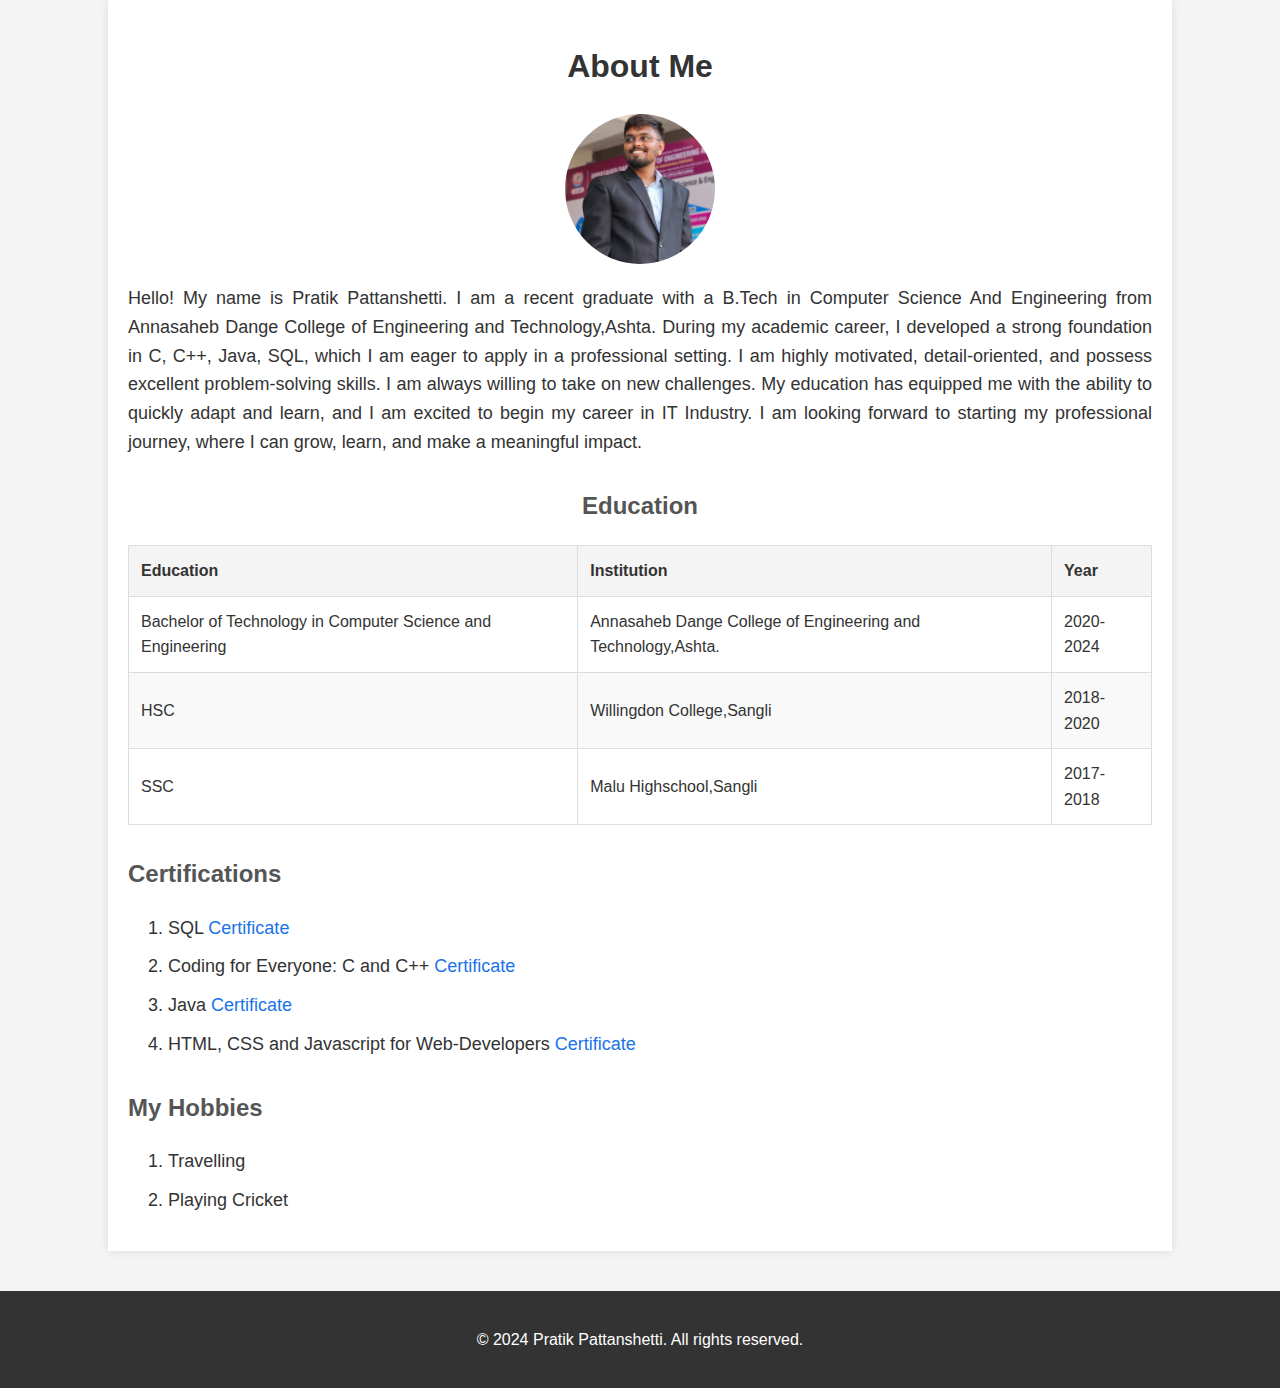
==== Day 14/HTML/Profile.html @ 537901b6 "HTML" ====
<!DOCTYPE html>
<html lang="en">
<head>
    <meta charset="UTF-8">
    <meta name="viewport" content="width=device-width, initial-scale=1.0">
    <title>About Me</title>
    <link rel="stylesheet" href="style.css">
</head>
<body>

    <div class="container">
        <h1>About Me</h1>
        <img src="222.png" alt="Profile Picture" class="profile-picture">
        <div class="bio">
            <p>
                Hello! My name is Pratik Pattanshetti. I am a recent graduate with a B.Tech in Computer Science And Engineering from Annasaheb Dange College of Engineering and Technology,Ashta. During my academic career, I developed a strong foundation in C, C++, Java, SQL, which I am eager to apply in a professional setting.

                I am highly motivated, detail-oriented, and possess excellent problem-solving skills. I am always willing to take on new challenges. My education has equipped me with the ability to quickly adapt and learn, and I am excited to begin my career in IT Industry. I am looking forward to starting my professional journey, where I can grow, learn, and make a meaningful impact.
            </p>
        </div>

        <div class="education">
            <h2>Education</h2>
            <table>
                <thead>
                    <tr>
                        <th>Education</th>
                        <th>Institution</th>
                        <th>Year</th>
                    </tr>
                </thead>
                <tbody>
                    <tr>
                        <td>Bachelor of Technology in Computer Science and Engineering</td>
                        <td>Annasaheb Dange College of Engineering and Technology,Ashta.</td>
                        <td>2020-2024</td>
                    </tr>
                    <tr>
                        <td>HSC</td>
                        <td>Willingdon College,Sangli</td>
                        <td>2018-2020</td>
                    </tr>
                    <tr>
                        <td>SSC</td>
                        <td>Malu Highschool,Sangli</td>
                        <td>2017-2018</td>
                    </tr>
                    
                </tbody>
            </table>
        </div>
        

        <div class="certifications">
            <h2>Certifications</h2>
            <ol>
                <li>SQL <a href="https://www.hackerrank.com/certificates/d56e0c567c25" target="_blank">Certificate</a></li>
                <li>Coding for Everyone: C and C++ <a href="https://coursera.org/share/126a7c97f60cdd93db107979f470ea66" target="_blank">Certificate</a></li>
                <li>Java <a href="https://www.hackerrank.com/certificates/1387d529f311" target="_blank">Certificate</a></li>
                <li>HTML, CSS and Javascript for Web-Developers <a href="https://coursera.org/share/56d3445941f9dd25f5dc0965a3930e1b" target="_blank">Certificate</a></li>
            </ol>
        </div>

        <div class="hobbies">
            <h2>My Hobbies</h2>
            <ol>
                <li>Travelling</li>
                <li>Playing Cricket</li>
            </ol>
        </div>        
    </div>

    <footer>
        <p>&copy; 2024 Pratik Pattanshetti. All rights reserved.</p>
    </footer>

</body>
</html>
---- Day 14/HTML/style.css ----
body {
    font-family: Arial, sans-serif;
    background-color: #f4f4f4;
    color: #333;
    line-height: 1.6;
    margin: 0;
    padding: 0;
}
.container {
    width: 80%;
    margin: auto;
    overflow: hidden;
    padding: 20px;
    background-color: #fff;
    box-shadow: 0 0 10px rgba(0, 0, 0, 0.1);
}
h1 {
    text-align: center;
    color: #333;
}
.profile-picture {
    display: block;
    margin: 20px auto;
    border-radius: 50%;
    width: 150px;
    height: 150px;
    object-fit: cover;
}
.bio {
    text-align: center;
}
.bio p {
    font-size: 18px;
    text-align: justify;
}
.hobbies {
    margin-top: 30px;
}
.hobbies h2 {
    /* text-align: center; */
    color: #555;
}
/* .hobbies ol {
    text-align: center;
} */
.hobbies li {
    font-size: 18px;
    margin: 10px 0;
}
footer {
    text-align: center;
    margin-top: 40px;
    padding: 20px;
    background-color: #333;
    color: #fff;
}

.certifications {
    margin-top: 30px;
}

.certifications h2 {
    /* text-align: center; */
    color: #555;
}

.certifications ul {
    list-style-type: none;
    padding: 0;
}

.certifications li {
    font-size: 18px;
    margin: 10px 0;
}

.certifications a {
    color: #1a73e8; /* Customize the link color as needed */
    text-decoration: none;
}

.certifications a:hover {
    text-decoration: underline;
}

.education {
    margin-top: 30px;
}

.education h2 {
    text-align: center;
    color: #555;
}

.education table {
    width: 100%;
    border-collapse: collapse;
    margin: 20px 0;
}

.education th, .education td {
    border: 1px solid #ddd;
    padding: 12px;
    text-align: left;
}

.education th {
    background-color: #f4f4f4;
    color: #333;
}

.education tr:nth-child(even) {
    background-color: #f9f9f9;
}

.education tr:hover {
    background-color: #eaeaea;
}
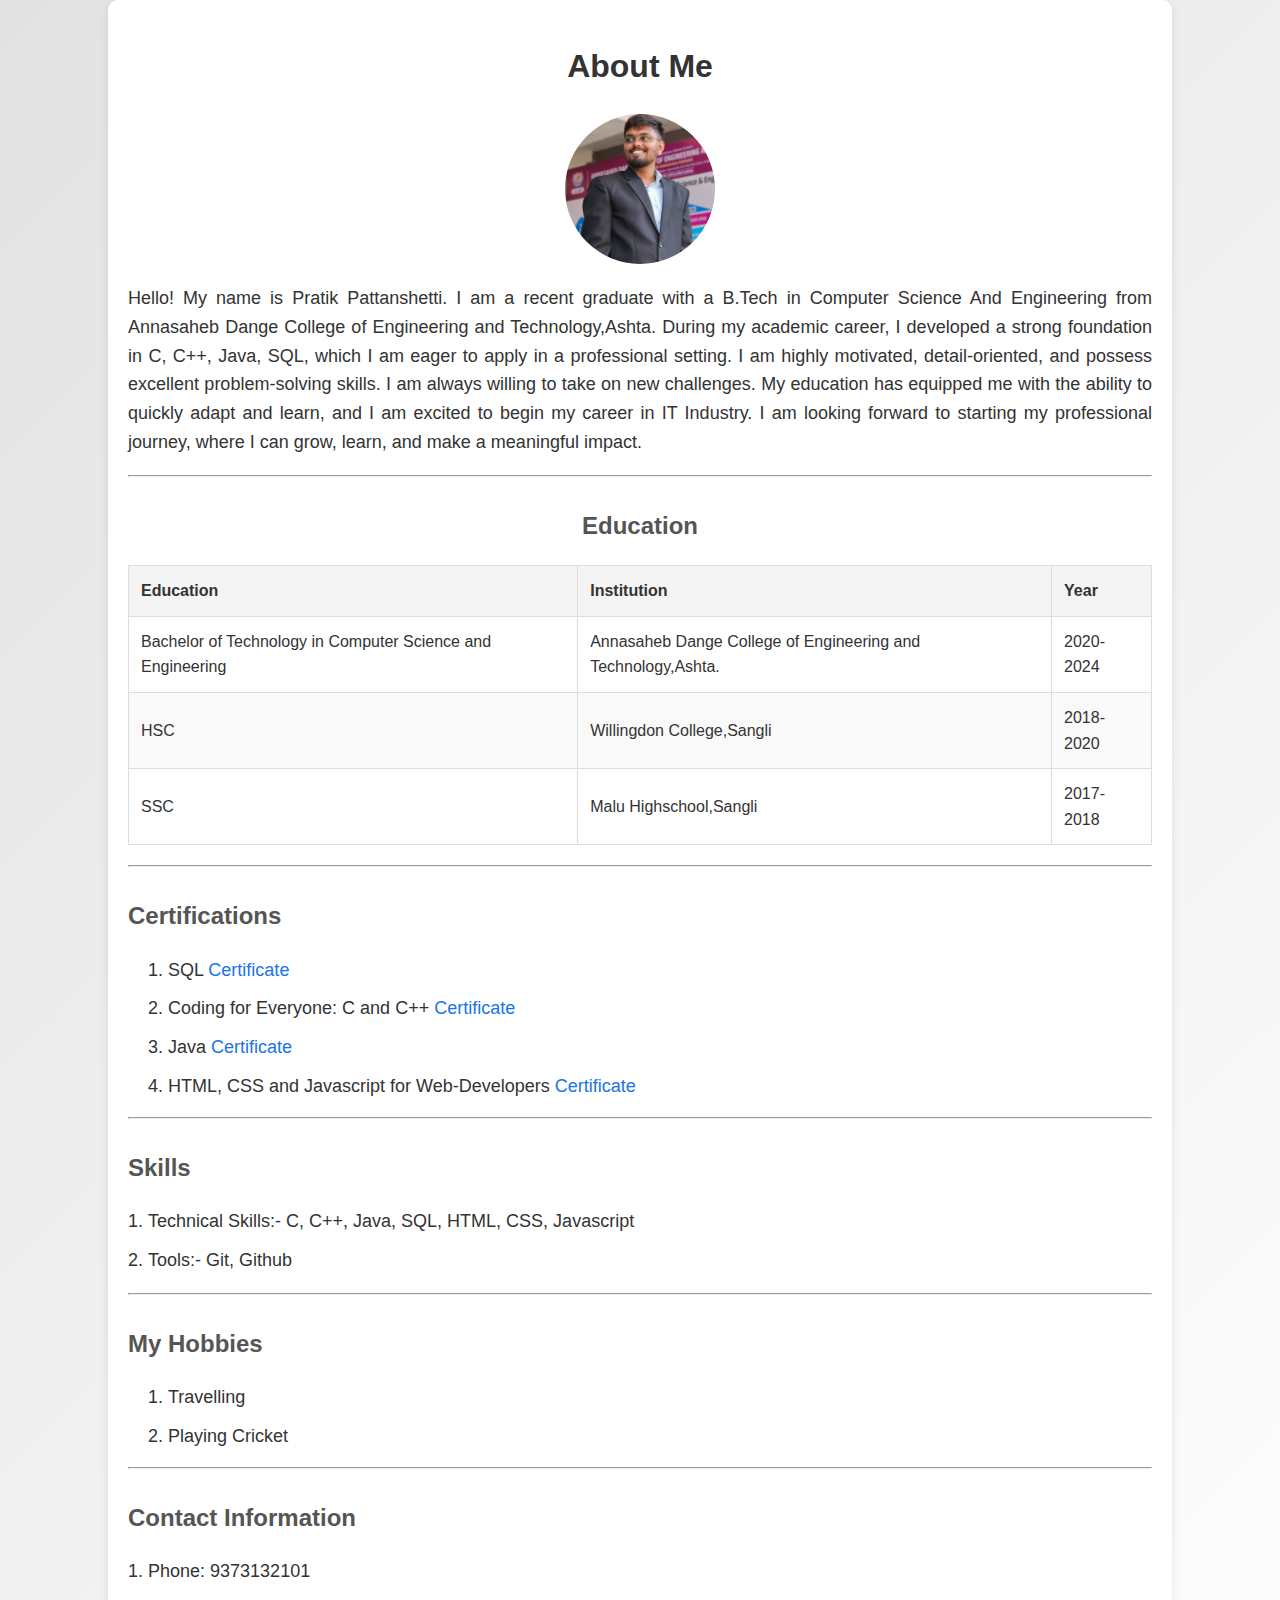
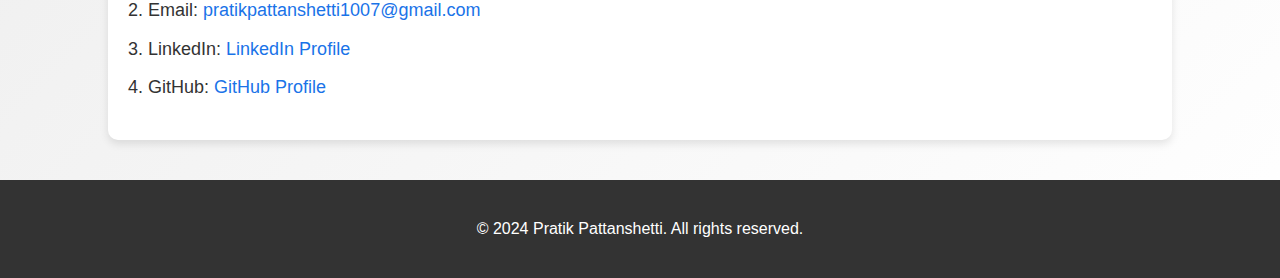
==== commit 9fedc186: "Javascript" ====
--- a/Day 14/HTML/Profile.html
+++ b/Day 14/HTML/Profile.html
@@ -18,6 +18,8 @@
                 I am highly motivated, detail-oriented, and possess excellent problem-solving skills. I am always willing to take on new challenges. My education has equipped me with the ability to quickly adapt and learn, and I am excited to begin my career in IT Industry. I am looking forward to starting my professional journey, where I can grow, learn, and make a meaningful impact.
             </p>
         </div>
+
+        <hr>
 
         <div class="education">
             <h2>Education</h2>
@@ -50,6 +52,7 @@
             </table>
         </div>
         
+        <hr>
 
         <div class="certifications">
             <h2>Certifications</h2>
@@ -61,13 +64,38 @@
             </ol>
         </div>
 
+        <hr>
+
+        <div class="skills">
+            <h2>Skills</h2>
+            <ol type="1">
+                <li>Technical Skills:- C, C++, Java, SQL, HTML, CSS, Javascript</li>
+                <li>Tools:- Git, Github</li>
+            </ol>
+        </div>
+
+        <hr>
+
         <div class="hobbies">
             <h2>My Hobbies</h2>
             <ol>
                 <li>Travelling</li>
                 <li>Playing Cricket</li>
             </ol>
-        </div>        
+        </div>   
+        
+        <hr>
+
+        <div class="contact">
+            <h2>Contact Information</h2>
+            <ol>
+                <li>Phone: 9373132101 </li>
+                <li>Email: <a href="mailto:pratikpattanshetti1007@gmail.com">pratikpattanshetti1007@gmail.com</a></li>
+                <li>LinkedIn: <a href="https://www.linkedin.com/in/pratik-pattanshetti-b73957214" target="_blank">LinkedIn Profile</a></li>
+                <li>GitHub: <a href="https://github.com/pratikp99" target="_blank">GitHub Profile</a></li>
+            </ol>
+        </div>
+
     </div>
 
     <footer>
--- a/Day 14/HTML/style.css
+++ b/Day 14/HTML/style.css
@@ -1,19 +1,22 @@
 body {
     font-family: Arial, sans-serif;
-    background-color: #f4f4f4;
+    background: linear-gradient(135deg, #e2e2e2, #ffffff); 
     color: #333;
     line-height: 1.6;
     margin: 0;
     padding: 0;
 }
+
 .container {
     width: 80%;
     margin: auto;
     overflow: hidden;
     padding: 20px;
-    background-color: #fff;
-    box-shadow: 0 0 10px rgba(0, 0, 0, 0.1);
+    background-color: #fff; 
+    border-radius: 10px; 
+    box-shadow: 0 4px 8px rgba(0, 0, 0, 0.1); 
 }
+
 h1 {
     text-align: center;
     color: #333;
@@ -116,3 +119,53 @@
 .education tr:hover {
     background-color: #eaeaea;
 }
+
+.skills {
+    margin-top: 30px;
+}
+
+.skills h2 {
+    /* text-align: center; */
+    color: #555;
+}
+
+.skills ol {
+    padding-left: 20px;
+    font-size: 18px;
+}
+
+.skills li {
+    margin: 10px 0;
+}
+
+.contact {
+    margin-top: 30px;
+    /* padding: 20px; */
+    /* background: #f9f9f9; */
+    /* border-radius: 8px; */
+    /* box-shadow: 0 4px 8px rgba(0, 0, 0, 0.1); */
+}
+
+.contact h2 {
+    /* text-align: center; */
+    color: #555;
+    /* margin-bottom: 20px; */
+}
+
+.contact ol {
+    padding-left: 20px;
+    font-size: 18px;
+}
+
+.contact li {
+    margin: 10px 0;
+}
+
+.contact a {
+    color: #1a73e8; /* Customize the link color as needed */
+    text-decoration: none;
+}
+
+.contact a:hover {
+    text-decoration: underline;
+}
